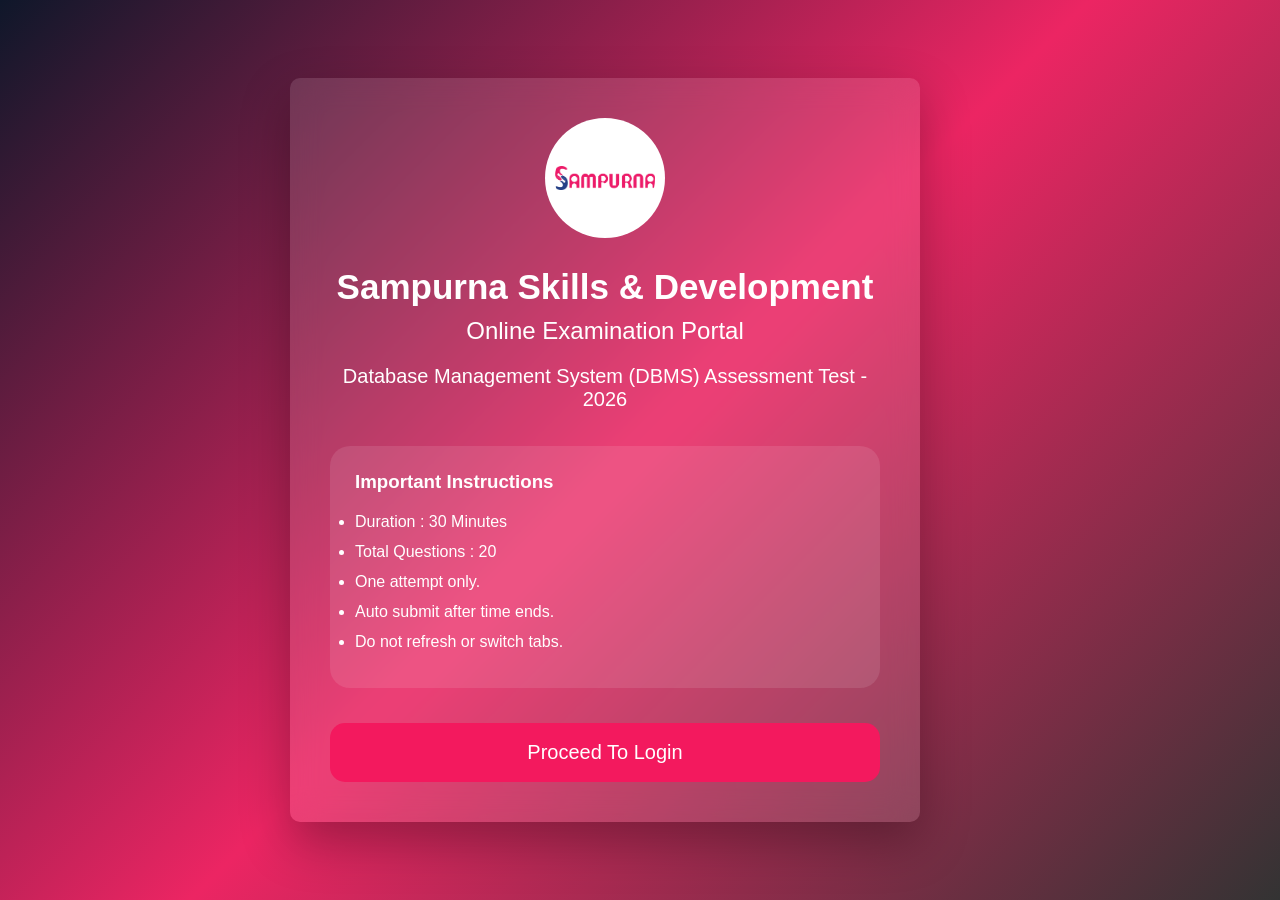
==== index.html @ eda4d805 "Initial commit - Online Examination Portal" ====
<!DOCTYPE html>
<html lang="en">

<head>
   <meta charset="UTF-8">
   <meta name="viewport" content="width=device-width,initial-scale=1.0">

   <title>
      Online Examination Portal
   </title>

   <link rel="stylesheet" href="css/index.css">
</head>

<body>

   <div class="bg-animation">

      <div class="card">

         <img src="assets/logo.png" class="logo" alt="Institute Logo">

         <h1>
            Sampurna Skills & Development
         </h1>

         <h2>
            Online Examination Portal
         </h2>

         <p class="exam-name">
            Database Management System (DBMS)
            Assessment Test - 2026
         </p>

         <div class="notice">

            <h3>
               Important Instructions
            </h3>

            <ul>

               <li>
                  Duration : 30 Minutes
               </li>

               <li>
                  Total Questions : 20
               </li>

               <li>
                  One attempt only.
               </li>

               <li>
                  Auto submit after time ends.
               </li>

               <li>
                  Do not refresh or switch tabs.
               </li>

            </ul>

         </div>

         <button id="startBtn">

            Proceed To Login

         </button>

      </div>

   </div>

   <script src="js/index.js"></script>

</body>

</html>
---- css/index.css ----
*{
  margin:0;
  padding:0;
  box-sizing:border-box;
}

body{

  font-family:Arial;
  min-height:100vh;

  display:flex;
  justify-content:center;
  align-items:center;

  background:
  linear-gradient(
    135deg,
    #0f172a,
    #EC2563,
    #333333
  );

  overflow:hidden;
}

.card{

  width:700px;
  max-width:90%;

  background:
  rgba(255,255,255,.12);

  backdrop-filter:blur(15px);

  padding:40px;

  border-radius:10px;

  text-align:center;

  color:white;

  box-shadow:
  0 20px 50px
  rgba(0,0,0,.3);

  animation:
  fadeIn
  1s ease;
}

.logo{

  width:120px;
  height:120px;

  object-fit:contain;

  border-radius:50%;

  background:white;

  padding:10px;

  margin-bottom:25px;
}

h1{
  font-size:35px;
  margin-bottom:10px;
}

h2{
  margin-bottom:20px;
  font-weight:400;
}

.exam-name{

  font-size:20px;
  margin-bottom:35px;
}

.notice{

  text-align:left;

  background:
  rgba(255,255,255,.1);

  padding:25px;

  border-radius:20px;

  margin-bottom:35px;
}

.notice h3{
  margin-bottom:20px;
}

.notice li{
  margin:12px 0;
}

button{

  width:100%;
  padding:18px;

  border:none;

  border-radius:15px;

  background:#f3195e;

  color:white;

  font-size:20px;

  cursor:pointer;

  transition:.3s;
}

button:hover{

  transform:
  translateY(-3px);

  background:#f0447b;
}

@keyframes fadeIn{

  from{
    opacity:0;
    transform:translateY(40px);
  }

  to{
    opacity:1;
    transform:translateY(0);
  }

}

/* Mobile Responsive */
@media (max-width: 768px) {
   .bg-animation{
      display:flex;
      justify-content: center;
   }
  body{
    padding:20px;
    overflow-y:auto;
  }

  .card{
    width:100%;
    padding:25px 20px;
    border-radius:15px;
  }

  .logo{
    width:90px;
    height:90px;
    margin-bottom:20px;
  }

  h1{
    font-size:26px;
    line-height:1.3;
  }

  h2{
    font-size:18px;
    margin-bottom:15px;
  }

  .exam-name{
    font-size:16px;
    margin-bottom:25px;
  }

  .notice{
    padding:18px;
    border-radius:15px;
    margin-bottom:25px;
  }

  .notice h3{
    font-size:18px;
    margin-bottom:15px;
  }

  .notice li{
    font-size:14px;
    margin:10px 0;
    line-height:1.5;
  }

  button{
    padding:15px;
    font-size:17px;
    border-radius:12px;
  }

}

@media (max-width: 480px) {

  .card{
    padding:20px 15px;
  }

  .logo{
    width:80px;
    height:80px;
  }

  h1{
    font-size:22px;
  }

  h2{
    font-size:16px;
  }

  .exam-name{
    font-size:15px;
  }

  .notice li{
    font-size:13px;
  }

  button{
    font-size:16px;
    padding:14px;
  }

}
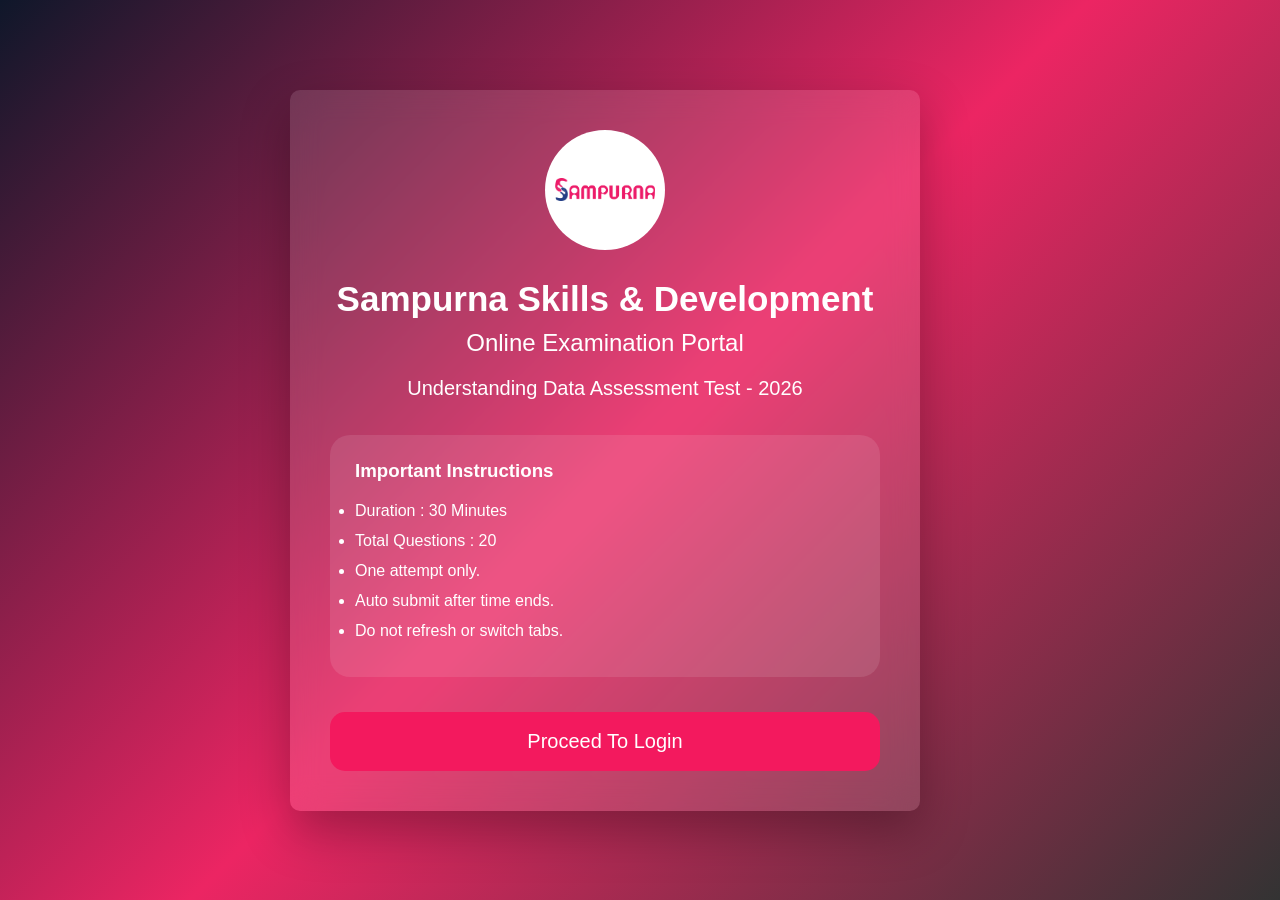
==== commit 67a8ee26: "Change exam name in index.html Updated exam name from 'Database Management System (DBMS)' to 'Unders" ====
--- a/index.html
+++ b/index.html
@@ -1,82 +1,82 @@
-<!DOCTYPE html>
-<html lang="en">
-
-<head>
-   <meta charset="UTF-8">
-   <meta name="viewport" content="width=device-width,initial-scale=1.0">
-
-   <title>
-      Online Examination Portal
-   </title>
-
-   <link rel="stylesheet" href="css/index.css">
-</head>
-
-<body>
-
-   <div class="bg-animation">
-
-      <div class="card">
-
-         <img src="assets/logo.png" class="logo" alt="Institute Logo">
-
-         <h1>
-            Sampurna Skills & Development
-         </h1>
-
-         <h2>
-            Online Examination Portal
-         </h2>
-
-         <p class="exam-name">
-            Database Management System (DBMS)
-            Assessment Test - 2026
-         </p>
-
-         <div class="notice">
-
-            <h3>
-               Important Instructions
-            </h3>
-
-            <ul>
-
-               <li>
-                  Duration : 30 Minutes
-               </li>
-
-               <li>
-                  Total Questions : 20
-               </li>
-
-               <li>
-                  One attempt only.
-               </li>
-
-               <li>
-                  Auto submit after time ends.
-               </li>
-
-               <li>
-                  Do not refresh or switch tabs.
-               </li>
-
-            </ul>
-
-         </div>
-
-         <button id="startBtn">
-
-            Proceed To Login
-
-         </button>
-
-      </div>
-
-   </div>
-
-   <script src="js/index.js"></script>
-
-</body>
-
-</html>+<!DOCTYPE html>
+<html lang="en">
+
+<head>
+   <meta charset="UTF-8">
+   <meta name="viewport" content="width=device-width,initial-scale=1.0">
+
+   <title>
+      Online Examination Portal
+   </title>
+
+   <link rel="stylesheet" href="css/index.css">
+</head>
+
+<body>
+
+   <div class="bg-animation">
+
+      <div class="card">
+
+         <img src="assets/logo.png" class="logo" alt="Institute Logo">
+
+         <h1>
+            Sampurna Skills & Development
+         </h1>
+
+         <h2>
+            Online Examination Portal
+         </h2>
+
+         <p class="exam-name">
+           Understanding Data
+            Assessment Test - 2026
+         </p>
+
+         <div class="notice">
+
+            <h3>
+               Important Instructions
+            </h3>
+
+            <ul>
+
+               <li>
+                  Duration : 30 Minutes
+               </li>
+
+               <li>
+                  Total Questions : 20
+               </li>
+
+               <li>
+                  One attempt only.
+               </li>
+
+               <li>
+                  Auto submit after time ends.
+               </li>
+
+               <li>
+                  Do not refresh or switch tabs.
+               </li>
+
+            </ul>
+
+         </div>
+
+         <button id="startBtn">
+
+            Proceed To Login
+
+         </button>
+
+      </div>
+
+   </div>
+
+   <script src="js/index.js"></script>
+
+</body>
+
+</html>
--- a/css/index.css
+++ b/css/index.css
@@ -1,245 +1,245 @@
-*{
-  margin:0;
-  padding:0;
-  box-sizing:border-box;
-}
-
-body{
-
-  font-family:Arial;
-  min-height:100vh;
-
-  display:flex;
-  justify-content:center;
-  align-items:center;
-
-  background:
-  linear-gradient(
-    135deg,
-    #0f172a,
-    #EC2563,
-    #333333
-  );
-
-  overflow:hidden;
-}
-
-.card{
-
-  width:700px;
-  max-width:90%;
-
-  background:
-  rgba(255,255,255,.12);
-
-  backdrop-filter:blur(15px);
-
-  padding:40px;
-
-  border-radius:10px;
-
-  text-align:center;
-
-  color:white;
-
-  box-shadow:
-  0 20px 50px
-  rgba(0,0,0,.3);
-
-  animation:
-  fadeIn
-  1s ease;
-}
-
-.logo{
-
-  width:120px;
-  height:120px;
-
-  object-fit:contain;
-
-  border-radius:50%;
-
-  background:white;
-
-  padding:10px;
-
-  margin-bottom:25px;
-}
-
-h1{
-  font-size:35px;
-  margin-bottom:10px;
-}
-
-h2{
-  margin-bottom:20px;
-  font-weight:400;
-}
-
-.exam-name{
-
-  font-size:20px;
-  margin-bottom:35px;
-}
-
-.notice{
-
-  text-align:left;
-
-  background:
-  rgba(255,255,255,.1);
-
-  padding:25px;
-
-  border-radius:20px;
-
-  margin-bottom:35px;
-}
-
-.notice h3{
-  margin-bottom:20px;
-}
-
-.notice li{
-  margin:12px 0;
-}
-
-button{
-
-  width:100%;
-  padding:18px;
-
-  border:none;
-
-  border-radius:15px;
-
-  background:#f3195e;
-
-  color:white;
-
-  font-size:20px;
-
-  cursor:pointer;
-
-  transition:.3s;
-}
-
-button:hover{
-
-  transform:
-  translateY(-3px);
-
-  background:#f0447b;
-}
-
-@keyframes fadeIn{
-
-  from{
-    opacity:0;
-    transform:translateY(40px);
-  }
-
-  to{
-    opacity:1;
-    transform:translateY(0);
-  }
-
-}
-
-/* Mobile Responsive */
-@media (max-width: 768px) {
-   .bg-animation{
-      display:flex;
-      justify-content: center;
-   }
-  body{
-    padding:20px;
-    overflow-y:auto;
-  }
-
-  .card{
-    width:100%;
-    padding:25px 20px;
-    border-radius:15px;
-  }
-
-  .logo{
-    width:90px;
-    height:90px;
-    margin-bottom:20px;
-  }
-
-  h1{
-    font-size:26px;
-    line-height:1.3;
-  }
-
-  h2{
-    font-size:18px;
-    margin-bottom:15px;
-  }
-
-  .exam-name{
-    font-size:16px;
-    margin-bottom:25px;
-  }
-
-  .notice{
-    padding:18px;
-    border-radius:15px;
-    margin-bottom:25px;
-  }
-
-  .notice h3{
-    font-size:18px;
-    margin-bottom:15px;
-  }
-
-  .notice li{
-    font-size:14px;
-    margin:10px 0;
-    line-height:1.5;
-  }
-
-  button{
-    padding:15px;
-    font-size:17px;
-    border-radius:12px;
-  }
-
-}
-
-@media (max-width: 480px) {
-
-  .card{
-    padding:20px 15px;
-  }
-
-  .logo{
-    width:80px;
-    height:80px;
-  }
-
-  h1{
-    font-size:22px;
-  }
-
-  h2{
-    font-size:16px;
-  }
-
-  .exam-name{
-    font-size:15px;
-  }
-
-  .notice li{
-    font-size:13px;
-  }
-
-  button{
-    font-size:16px;
-    padding:14px;
-  }
-
+*{
+  margin:0;
+  padding:0;
+  box-sizing:border-box;
+}
+
+body{
+
+  font-family:Arial;
+  min-height:100vh;
+
+  display:flex;
+  justify-content:center;
+  align-items:center;
+
+  background:
+  linear-gradient(
+    135deg,
+    #0f172a,
+    #EC2563,
+    #333333
+  );
+
+  overflow:hidden;
+}
+
+.card{
+
+  width:700px;
+  max-width:90%;
+
+  background:
+  rgba(255,255,255,.12);
+
+  backdrop-filter:blur(15px);
+
+  padding:40px;
+
+  border-radius:10px;
+
+  text-align:center;
+
+  color:white;
+
+  box-shadow:
+  0 20px 50px
+  rgba(0,0,0,.3);
+
+  animation:
+  fadeIn
+  1s ease;
+}
+
+.logo{
+
+  width:120px;
+  height:120px;
+
+  object-fit:contain;
+
+  border-radius:50%;
+
+  background:white;
+
+  padding:10px;
+
+  margin-bottom:25px;
+}
+
+h1{
+  font-size:35px;
+  margin-bottom:10px;
+}
+
+h2{
+  margin-bottom:20px;
+  font-weight:400;
+}
+
+.exam-name{
+
+  font-size:20px;
+  margin-bottom:35px;
+}
+
+.notice{
+
+  text-align:left;
+
+  background:
+  rgba(255,255,255,.1);
+
+  padding:25px;
+
+  border-radius:20px;
+
+  margin-bottom:35px;
+}
+
+.notice h3{
+  margin-bottom:20px;
+}
+
+.notice li{
+  margin:12px 0;
+}
+
+button{
+
+  width:100%;
+  padding:18px;
+
+  border:none;
+
+  border-radius:15px;
+
+  background:#f3195e;
+
+  color:white;
+
+  font-size:20px;
+
+  cursor:pointer;
+
+  transition:.3s;
+}
+
+button:hover{
+
+  transform:
+  translateY(-3px);
+
+  background:#f0447b;
+}
+
+@keyframes fadeIn{
+
+  from{
+    opacity:0;
+    transform:translateY(40px);
+  }
+
+  to{
+    opacity:1;
+    transform:translateY(0);
+  }
+
+}
+
+/* Mobile Responsive */
+@media (max-width: 768px) {
+   .bg-animation{
+      display:flex;
+      justify-content: center;
+   }
+  body{
+    padding:20px;
+    overflow-y:auto;
+  }
+
+  .card{
+    width:100%;
+    padding:25px 20px;
+    border-radius:15px;
+  }
+
+  .logo{
+    width:90px;
+    height:90px;
+    margin-bottom:20px;
+  }
+
+  h1{
+    font-size:26px;
+    line-height:1.3;
+  }
+
+  h2{
+    font-size:18px;
+    margin-bottom:15px;
+  }
+
+  .exam-name{
+    font-size:16px;
+    margin-bottom:25px;
+  }
+
+  .notice{
+    padding:18px;
+    border-radius:15px;
+    margin-bottom:25px;
+  }
+
+  .notice h3{
+    font-size:18px;
+    margin-bottom:15px;
+  }
+
+  .notice li{
+    font-size:14px;
+    margin:10px 0;
+    line-height:1.5;
+  }
+
+  button{
+    padding:15px;
+    font-size:17px;
+    border-radius:12px;
+  }
+
+}
+
+@media (max-width: 480px) {
+
+  .card{
+    padding:20px 15px;
+  }
+
+  .logo{
+    width:80px;
+    height:80px;
+  }
+
+  h1{
+    font-size:22px;
+  }
+
+  h2{
+    font-size:16px;
+  }
+
+  .exam-name{
+    font-size:15px;
+  }
+
+  .notice li{
+    font-size:13px;
+  }
+
+  button{
+    font-size:16px;
+    padding:14px;
+  }
+
 }
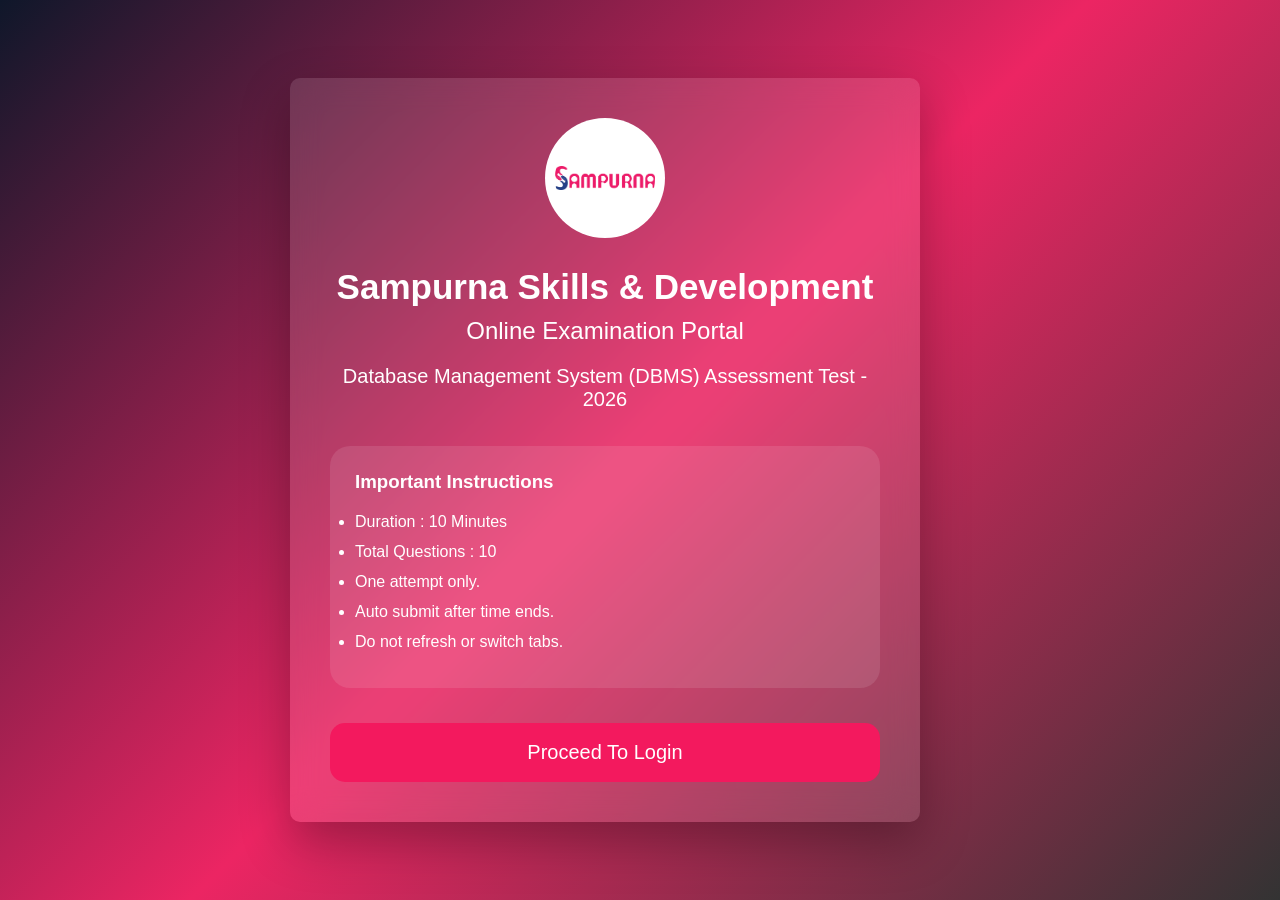
==== commit 6ce1bc35: "Change time and qustions" ====
--- a/index.html
+++ b/index.html
@@ -1,82 +1,82 @@
-<!DOCTYPE html>
-<html lang="en">
-
-<head>
-   <meta charset="UTF-8">
-   <meta name="viewport" content="width=device-width,initial-scale=1.0">
-
-   <title>
-      Online Examination Portal
-   </title>
-
-   <link rel="stylesheet" href="css/index.css">
-</head>
-
-<body>
-
-   <div class="bg-animation">
-
-      <div class="card">
-
-         <img src="assets/logo.png" class="logo" alt="Institute Logo">
-
-         <h1>
-            Sampurna Skills & Development
-         </h1>
-
-         <h2>
-            Online Examination Portal
-         </h2>
-
-         <p class="exam-name">
-           Understanding Data
-            Assessment Test - 2026
-         </p>
-
-         <div class="notice">
-
-            <h3>
-               Important Instructions
-            </h3>
-
-            <ul>
-
-               <li>
-                  Duration : 30 Minutes
-               </li>
-
-               <li>
-                  Total Questions : 20
-               </li>
-
-               <li>
-                  One attempt only.
-               </li>
-
-               <li>
-                  Auto submit after time ends.
-               </li>
-
-               <li>
-                  Do not refresh or switch tabs.
-               </li>
-
-            </ul>
-
-         </div>
-
-         <button id="startBtn">
-
-            Proceed To Login
-
-         </button>
-
-      </div>
-
-   </div>
-
-   <script src="js/index.js"></script>
-
-</body>
-
-</html>
+<!DOCTYPE html>
+<html lang="en">
+
+<head>
+   <meta charset="UTF-8">
+   <meta name="viewport" content="width=device-width,initial-scale=1.0">
+
+   <title>
+      Online Examination Portal
+   </title>
+
+   <link rel="stylesheet" href="css/index.css">
+</head>
+
+<body>
+
+   <div class="bg-animation">
+
+      <div class="card">
+
+         <img src="assets/logo.png" class="logo" alt="Institute Logo">
+
+         <h1>
+            Sampurna Skills & Development
+         </h1>
+
+         <h2>
+            Online Examination Portal
+         </h2>
+
+         <p class="exam-name">
+            Database Management System (DBMS)
+            Assessment Test - 2026
+         </p>
+
+         <div class="notice">
+
+            <h3>
+               Important Instructions
+            </h3>
+
+            <ul>
+
+               <li>
+                  Duration : 10 Minutes
+               </li>
+
+               <li>
+                  Total Questions : 10
+               </li>
+
+               <li>
+                  One attempt only.
+               </li>
+
+               <li>
+                  Auto submit after time ends.
+               </li>
+
+               <li>
+                  Do not refresh or switch tabs.
+               </li>
+
+            </ul>
+
+         </div>
+
+         <button id="startBtn">
+
+            Proceed To Login
+
+         </button>
+
+      </div>
+
+   </div>
+
+   <script src="js/index.js"></script>
+
+</body>
+
+</html>
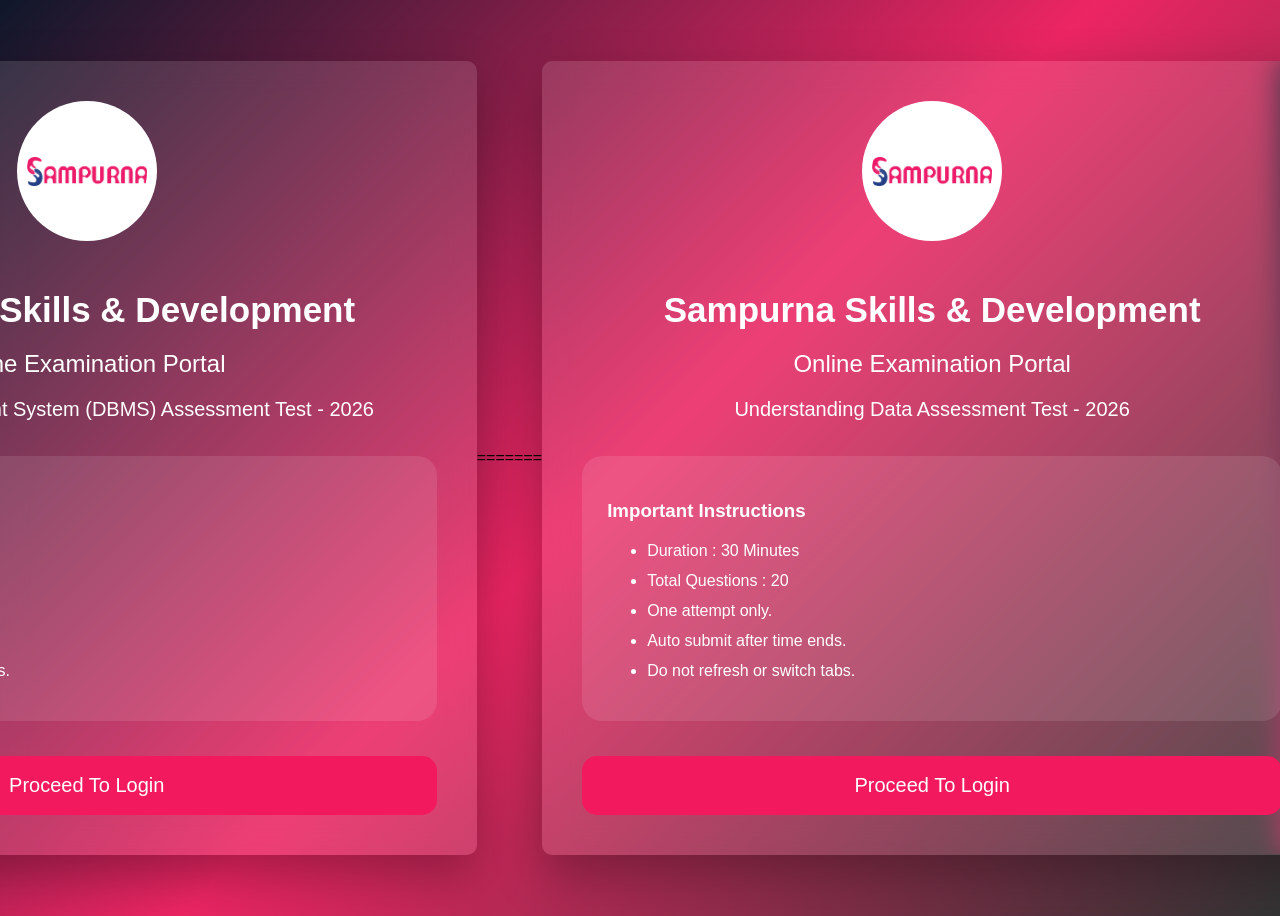
==== commit dc4e0f77: "Connecting local project to repository" ====
--- a/index.html
+++ b/index.html
@@ -1,3 +1,4 @@
+<<<<<<< HEAD
 <!DOCTYPE html>
 <html lang="en">
 
@@ -79,4 +80,88 @@
 
 </body>
 
-</html>+</html>
+=======
+<!DOCTYPE html>
+<html lang="en">
+
+<head>
+   <meta charset="UTF-8">
+   <meta name="viewport" content="width=device-width,initial-scale=1.0">
+
+   <title>
+      Online Examination Portal
+   </title>
+
+   <link rel="stylesheet" href="css/index.css">
+</head>
+
+<body>
+
+   <div class="bg-animation">
+
+      <div class="card">
+
+         <img src="assets/logo.png" class="logo" alt="Institute Logo">
+
+         <h1>
+            Sampurna Skills & Development
+         </h1>
+
+         <h2>
+            Online Examination Portal
+         </h2>
+
+         <p class="exam-name">
+           Understanding Data
+            Assessment Test - 2026
+         </p>
+
+         <div class="notice">
+
+            <h3>
+               Important Instructions
+            </h3>
+
+            <ul>
+
+               <li>
+                  Duration : 30 Minutes
+               </li>
+
+               <li>
+                  Total Questions : 20
+               </li>
+
+               <li>
+                  One attempt only.
+               </li>
+
+               <li>
+                  Auto submit after time ends.
+               </li>
+
+               <li>
+                  Do not refresh or switch tabs.
+               </li>
+
+            </ul>
+
+         </div>
+
+         <button id="startBtn">
+
+            Proceed To Login
+
+         </button>
+
+      </div>
+
+   </div>
+
+   <script src="js/index.js"></script>
+
+</body>
+
+</html>
+>>>>>>> ab7ecf0c5f5f48419b5469d4f7a220f7c394d8fa
--- a/css/index.css
+++ b/css/index.css
@@ -1,245 +1,492 @@
-*{
-  margin:0;
-  padding:0;
-  box-sizing:border-box;
-}
-
-body{
-
-  font-family:Arial;
-  min-height:100vh;
-
-  display:flex;
-  justify-content:center;
-  align-items:center;
-
-  background:
-  linear-gradient(
-    135deg,
-    #0f172a,
-    #EC2563,
-    #333333
-  );
-
-  overflow:hidden;
-}
-
-.card{
-
-  width:700px;
-  max-width:90%;
-
-  background:
-  rgba(255,255,255,.12);
-
-  backdrop-filter:blur(15px);
-
-  padding:40px;
-
-  border-radius:10px;
-
-  text-align:center;
-
-  color:white;
-
-  box-shadow:
-  0 20px 50px
-  rgba(0,0,0,.3);
-
-  animation:
-  fadeIn
-  1s ease;
-}
-
-.logo{
-
-  width:120px;
-  height:120px;
-
-  object-fit:contain;
-
-  border-radius:50%;
-
-  background:white;
-
-  padding:10px;
-
-  margin-bottom:25px;
-}
-
-h1{
-  font-size:35px;
-  margin-bottom:10px;
-}
-
-h2{
-  margin-bottom:20px;
-  font-weight:400;
-}
-
-.exam-name{
-
-  font-size:20px;
-  margin-bottom:35px;
-}
-
-.notice{
-
-  text-align:left;
-
-  background:
-  rgba(255,255,255,.1);
-
-  padding:25px;
-
-  border-radius:20px;
-
-  margin-bottom:35px;
-}
-
-.notice h3{
-  margin-bottom:20px;
-}
-
-.notice li{
-  margin:12px 0;
-}
-
-button{
-
-  width:100%;
-  padding:18px;
-
-  border:none;
-
-  border-radius:15px;
-
-  background:#f3195e;
-
-  color:white;
-
-  font-size:20px;
-
-  cursor:pointer;
-
-  transition:.3s;
-}
-
-button:hover{
-
-  transform:
-  translateY(-3px);
-
-  background:#f0447b;
-}
-
-@keyframes fadeIn{
-
-  from{
-    opacity:0;
-    transform:translateY(40px);
-  }
-
-  to{
-    opacity:1;
-    transform:translateY(0);
-  }
-
-}
-
-/* Mobile Responsive */
-@media (max-width: 768px) {
-   .bg-animation{
-      display:flex;
-      justify-content: center;
-   }
-  body{
-    padding:20px;
-    overflow-y:auto;
-  }
-
-  .card{
-    width:100%;
-    padding:25px 20px;
-    border-radius:15px;
-  }
-
-  .logo{
-    width:90px;
-    height:90px;
-    margin-bottom:20px;
-  }
-
-  h1{
-    font-size:26px;
-    line-height:1.3;
-  }
-
-  h2{
-    font-size:18px;
-    margin-bottom:15px;
-  }
-
-  .exam-name{
-    font-size:16px;
-    margin-bottom:25px;
-  }
-
-  .notice{
-    padding:18px;
-    border-radius:15px;
-    margin-bottom:25px;
-  }
-
-  .notice h3{
-    font-size:18px;
-    margin-bottom:15px;
-  }
-
-  .notice li{
-    font-size:14px;
-    margin:10px 0;
-    line-height:1.5;
-  }
-
-  button{
-    padding:15px;
-    font-size:17px;
-    border-radius:12px;
-  }
-
-}
-
-@media (max-width: 480px) {
-
-  .card{
-    padding:20px 15px;
-  }
-
-  .logo{
-    width:80px;
-    height:80px;
-  }
-
-  h1{
-    font-size:22px;
-  }
-
-  h2{
-    font-size:16px;
-  }
-
-  .exam-name{
-    font-size:15px;
-  }
-
-  .notice li{
-    font-size:13px;
-  }
-
-  button{
-    font-size:16px;
-    padding:14px;
-  }
-
+<<<<<<< HEAD
+*{
+  margin:0;
+  padding:0;
+  box-sizing:border-box;
+}
+
+body{
+
+  font-family:Arial;
+  min-height:100vh;
+
+  display:flex;
+  justify-content:center;
+  align-items:center;
+
+  background:
+  linear-gradient(
+    135deg,
+    #0f172a,
+    #EC2563,
+    #333333
+  );
+
+  overflow:hidden;
+}
+
+.card{
+
+  width:700px;
+  max-width:90%;
+
+  background:
+  rgba(255,255,255,.12);
+
+  backdrop-filter:blur(15px);
+
+  padding:40px;
+
+  border-radius:10px;
+
+  text-align:center;
+
+  color:white;
+
+  box-shadow:
+  0 20px 50px
+  rgba(0,0,0,.3);
+
+  animation:
+  fadeIn
+  1s ease;
+}
+
+.logo{
+
+  width:120px;
+  height:120px;
+
+  object-fit:contain;
+
+  border-radius:50%;
+
+  background:white;
+
+  padding:10px;
+
+  margin-bottom:25px;
+}
+
+h1{
+  font-size:35px;
+  margin-bottom:10px;
+}
+
+h2{
+  margin-bottom:20px;
+  font-weight:400;
+}
+
+.exam-name{
+
+  font-size:20px;
+  margin-bottom:35px;
+}
+
+.notice{
+
+  text-align:left;
+
+  background:
+  rgba(255,255,255,.1);
+
+  padding:25px;
+
+  border-radius:20px;
+
+  margin-bottom:35px;
+}
+
+.notice h3{
+  margin-bottom:20px;
+}
+
+.notice li{
+  margin:12px 0;
+}
+
+button{
+
+  width:100%;
+  padding:18px;
+
+  border:none;
+
+  border-radius:15px;
+
+  background:#f3195e;
+
+  color:white;
+
+  font-size:20px;
+
+  cursor:pointer;
+
+  transition:.3s;
+}
+
+button:hover{
+
+  transform:
+  translateY(-3px);
+
+  background:#f0447b;
+}
+
+@keyframes fadeIn{
+
+  from{
+    opacity:0;
+    transform:translateY(40px);
+  }
+
+  to{
+    opacity:1;
+    transform:translateY(0);
+  }
+
+}
+
+/* Mobile Responsive */
+@media (max-width: 768px) {
+   .bg-animation{
+      display:flex;
+      justify-content: center;
+   }
+  body{
+    padding:20px;
+    overflow-y:auto;
+  }
+
+  .card{
+    width:100%;
+    padding:25px 20px;
+    border-radius:15px;
+  }
+
+  .logo{
+    width:90px;
+    height:90px;
+    margin-bottom:20px;
+  }
+
+  h1{
+    font-size:26px;
+    line-height:1.3;
+  }
+
+  h2{
+    font-size:18px;
+    margin-bottom:15px;
+  }
+
+  .exam-name{
+    font-size:16px;
+    margin-bottom:25px;
+  }
+
+  .notice{
+    padding:18px;
+    border-radius:15px;
+    margin-bottom:25px;
+  }
+
+  .notice h3{
+    font-size:18px;
+    margin-bottom:15px;
+  }
+
+  .notice li{
+    font-size:14px;
+    margin:10px 0;
+    line-height:1.5;
+  }
+
+  button{
+    padding:15px;
+    font-size:17px;
+    border-radius:12px;
+  }
+
+}
+
+@media (max-width: 480px) {
+
+  .card{
+    padding:20px 15px;
+  }
+
+  .logo{
+    width:80px;
+    height:80px;
+  }
+
+  h1{
+    font-size:22px;
+  }
+
+  h2{
+    font-size:16px;
+  }
+
+  .exam-name{
+    font-size:15px;
+  }
+
+  .notice li{
+    font-size:13px;
+  }
+
+  button{
+    font-size:16px;
+    padding:14px;
+  }
+
+=======
+*{
+  margin:0;
+  padding:0;
+  box-sizing:border-box;
+}
+
+body{
+
+  font-family:Arial;
+  min-height:100vh;
+
+  display:flex;
+  justify-content:center;
+  align-items:center;
+
+  background:
+  linear-gradient(
+    135deg,
+    #0f172a,
+    #EC2563,
+    #333333
+  );
+
+  overflow:hidden;
+}
+
+.card{
+
+  width:700px;
+  max-width:90%;
+
+  background:
+  rgba(255,255,255,.12);
+
+  backdrop-filter:blur(15px);
+
+  padding:40px;
+
+  border-radius:10px;
+
+  text-align:center;
+
+  color:white;
+
+  box-shadow:
+  0 20px 50px
+  rgba(0,0,0,.3);
+
+  animation:
+  fadeIn
+  1s ease;
+}
+
+.logo{
+
+  width:120px;
+  height:120px;
+
+  object-fit:contain;
+
+  border-radius:50%;
+
+  background:white;
+
+  padding:10px;
+
+  margin-bottom:25px;
+}
+
+h1{
+  font-size:35px;
+  margin-bottom:10px;
+}
+
+h2{
+  margin-bottom:20px;
+  font-weight:400;
+}
+
+.exam-name{
+
+  font-size:20px;
+  margin-bottom:35px;
+}
+
+.notice{
+
+  text-align:left;
+
+  background:
+  rgba(255,255,255,.1);
+
+  padding:25px;
+
+  border-radius:20px;
+
+  margin-bottom:35px;
+}
+
+.notice h3{
+  margin-bottom:20px;
+}
+
+.notice li{
+  margin:12px 0;
+}
+
+button{
+
+  width:100%;
+  padding:18px;
+
+  border:none;
+
+  border-radius:15px;
+
+  background:#f3195e;
+
+  color:white;
+
+  font-size:20px;
+
+  cursor:pointer;
+
+  transition:.3s;
+}
+
+button:hover{
+
+  transform:
+  translateY(-3px);
+
+  background:#f0447b;
+}
+
+@keyframes fadeIn{
+
+  from{
+    opacity:0;
+    transform:translateY(40px);
+  }
+
+  to{
+    opacity:1;
+    transform:translateY(0);
+  }
+
+}
+
+/* Mobile Responsive */
+@media (max-width: 768px) {
+   .bg-animation{
+      display:flex;
+      justify-content: center;
+   }
+  body{
+    padding:20px;
+    overflow-y:auto;
+  }
+
+  .card{
+    width:100%;
+    padding:25px 20px;
+    border-radius:15px;
+  }
+
+  .logo{
+    width:90px;
+    height:90px;
+    margin-bottom:20px;
+  }
+
+  h1{
+    font-size:26px;
+    line-height:1.3;
+  }
+
+  h2{
+    font-size:18px;
+    margin-bottom:15px;
+  }
+
+  .exam-name{
+    font-size:16px;
+    margin-bottom:25px;
+  }
+
+  .notice{
+    padding:18px;
+    border-radius:15px;
+    margin-bottom:25px;
+  }
+
+  .notice h3{
+    font-size:18px;
+    margin-bottom:15px;
+  }
+
+  .notice li{
+    font-size:14px;
+    margin:10px 0;
+    line-height:1.5;
+  }
+
+  button{
+    padding:15px;
+    font-size:17px;
+    border-radius:12px;
+  }
+
+}
+
+@media (max-width: 480px) {
+
+  .card{
+    padding:20px 15px;
+  }
+
+  .logo{
+    width:80px;
+    height:80px;
+  }
+
+  h1{
+    font-size:22px;
+  }
+
+  h2{
+    font-size:16px;
+  }
+
+  .exam-name{
+    font-size:15px;
+  }
+
+  .notice li{
+    font-size:13px;
+  }
+
+  button{
+    font-size:16px;
+    padding:14px;
+  }
+
+>>>>>>> ab7ecf0c5f5f48419b5469d4f7a220f7c394d8fa
 }
--- a/css/index.css
+++ b/css/index.css
@@ -1,245 +1,492 @@
-*{
-  margin:0;
-  padding:0;
-  box-sizing:border-box;
-}
-
-body{
-
-  font-family:Arial;
-  min-height:100vh;
-
-  display:flex;
-  justify-content:center;
-  align-items:center;
-
-  background:
-  linear-gradient(
-    135deg,
-    #0f172a,
-    #EC2563,
-    #333333
-  );
-
-  overflow:hidden;
-}
-
-.card{
-
-  width:700px;
-  max-width:90%;
-
-  background:
-  rgba(255,255,255,.12);
-
-  backdrop-filter:blur(15px);
-
-  padding:40px;
-
-  border-radius:10px;
-
-  text-align:center;
-
-  color:white;
-
-  box-shadow:
-  0 20px 50px
-  rgba(0,0,0,.3);
-
-  animation:
-  fadeIn
-  1s ease;
-}
-
-.logo{
-
-  width:120px;
-  height:120px;
-
-  object-fit:contain;
-
-  border-radius:50%;
-
-  background:white;
-
-  padding:10px;
-
-  margin-bottom:25px;
-}
-
-h1{
-  font-size:35px;
-  margin-bottom:10px;
-}
-
-h2{
-  margin-bottom:20px;
-  font-weight:400;
-}
-
-.exam-name{
-
-  font-size:20px;
-  margin-bottom:35px;
-}
-
-.notice{
-
-  text-align:left;
-
-  background:
-  rgba(255,255,255,.1);
-
-  padding:25px;
-
-  border-radius:20px;
-
-  margin-bottom:35px;
-}
-
-.notice h3{
-  margin-bottom:20px;
-}
-
-.notice li{
-  margin:12px 0;
-}
-
-button{
-
-  width:100%;
-  padding:18px;
-
-  border:none;
-
-  border-radius:15px;
-
-  background:#f3195e;
-
-  color:white;
-
-  font-size:20px;
-
-  cursor:pointer;
-
-  transition:.3s;
-}
-
-button:hover{
-
-  transform:
-  translateY(-3px);
-
-  background:#f0447b;
-}
-
-@keyframes fadeIn{
-
-  from{
-    opacity:0;
-    transform:translateY(40px);
-  }
-
-  to{
-    opacity:1;
-    transform:translateY(0);
-  }
-
-}
-
-/* Mobile Responsive */
-@media (max-width: 768px) {
-   .bg-animation{
-      display:flex;
-      justify-content: center;
-   }
-  body{
-    padding:20px;
-    overflow-y:auto;
-  }
-
-  .card{
-    width:100%;
-    padding:25px 20px;
-    border-radius:15px;
-  }
-
-  .logo{
-    width:90px;
-    height:90px;
-    margin-bottom:20px;
-  }
-
-  h1{
-    font-size:26px;
-    line-height:1.3;
-  }
-
-  h2{
-    font-size:18px;
-    margin-bottom:15px;
-  }
-
-  .exam-name{
-    font-size:16px;
-    margin-bottom:25px;
-  }
-
-  .notice{
-    padding:18px;
-    border-radius:15px;
-    margin-bottom:25px;
-  }
-
-  .notice h3{
-    font-size:18px;
-    margin-bottom:15px;
-  }
-
-  .notice li{
-    font-size:14px;
-    margin:10px 0;
-    line-height:1.5;
-  }
-
-  button{
-    padding:15px;
-    font-size:17px;
-    border-radius:12px;
-  }
-
-}
-
-@media (max-width: 480px) {
-
-  .card{
-    padding:20px 15px;
-  }
-
-  .logo{
-    width:80px;
-    height:80px;
-  }
-
-  h1{
-    font-size:22px;
-  }
-
-  h2{
-    font-size:16px;
-  }
-
-  .exam-name{
-    font-size:15px;
-  }
-
-  .notice li{
-    font-size:13px;
-  }
-
-  button{
-    font-size:16px;
-    padding:14px;
-  }
-
+<<<<<<< HEAD
+*{
+  margin:0;
+  padding:0;
+  box-sizing:border-box;
+}
+
+body{
+
+  font-family:Arial;
+  min-height:100vh;
+
+  display:flex;
+  justify-content:center;
+  align-items:center;
+
+  background:
+  linear-gradient(
+    135deg,
+    #0f172a,
+    #EC2563,
+    #333333
+  );
+
+  overflow:hidden;
+}
+
+.card{
+
+  width:700px;
+  max-width:90%;
+
+  background:
+  rgba(255,255,255,.12);
+
+  backdrop-filter:blur(15px);
+
+  padding:40px;
+
+  border-radius:10px;
+
+  text-align:center;
+
+  color:white;
+
+  box-shadow:
+  0 20px 50px
+  rgba(0,0,0,.3);
+
+  animation:
+  fadeIn
+  1s ease;
+}
+
+.logo{
+
+  width:120px;
+  height:120px;
+
+  object-fit:contain;
+
+  border-radius:50%;
+
+  background:white;
+
+  padding:10px;
+
+  margin-bottom:25px;
+}
+
+h1{
+  font-size:35px;
+  margin-bottom:10px;
+}
+
+h2{
+  margin-bottom:20px;
+  font-weight:400;
+}
+
+.exam-name{
+
+  font-size:20px;
+  margin-bottom:35px;
+}
+
+.notice{
+
+  text-align:left;
+
+  background:
+  rgba(255,255,255,.1);
+
+  padding:25px;
+
+  border-radius:20px;
+
+  margin-bottom:35px;
+}
+
+.notice h3{
+  margin-bottom:20px;
+}
+
+.notice li{
+  margin:12px 0;
+}
+
+button{
+
+  width:100%;
+  padding:18px;
+
+  border:none;
+
+  border-radius:15px;
+
+  background:#f3195e;
+
+  color:white;
+
+  font-size:20px;
+
+  cursor:pointer;
+
+  transition:.3s;
+}
+
+button:hover{
+
+  transform:
+  translateY(-3px);
+
+  background:#f0447b;
+}
+
+@keyframes fadeIn{
+
+  from{
+    opacity:0;
+    transform:translateY(40px);
+  }
+
+  to{
+    opacity:1;
+    transform:translateY(0);
+  }
+
+}
+
+/* Mobile Responsive */
+@media (max-width: 768px) {
+   .bg-animation{
+      display:flex;
+      justify-content: center;
+   }
+  body{
+    padding:20px;
+    overflow-y:auto;
+  }
+
+  .card{
+    width:100%;
+    padding:25px 20px;
+    border-radius:15px;
+  }
+
+  .logo{
+    width:90px;
+    height:90px;
+    margin-bottom:20px;
+  }
+
+  h1{
+    font-size:26px;
+    line-height:1.3;
+  }
+
+  h2{
+    font-size:18px;
+    margin-bottom:15px;
+  }
+
+  .exam-name{
+    font-size:16px;
+    margin-bottom:25px;
+  }
+
+  .notice{
+    padding:18px;
+    border-radius:15px;
+    margin-bottom:25px;
+  }
+
+  .notice h3{
+    font-size:18px;
+    margin-bottom:15px;
+  }
+
+  .notice li{
+    font-size:14px;
+    margin:10px 0;
+    line-height:1.5;
+  }
+
+  button{
+    padding:15px;
+    font-size:17px;
+    border-radius:12px;
+  }
+
+}
+
+@media (max-width: 480px) {
+
+  .card{
+    padding:20px 15px;
+  }
+
+  .logo{
+    width:80px;
+    height:80px;
+  }
+
+  h1{
+    font-size:22px;
+  }
+
+  h2{
+    font-size:16px;
+  }
+
+  .exam-name{
+    font-size:15px;
+  }
+
+  .notice li{
+    font-size:13px;
+  }
+
+  button{
+    font-size:16px;
+    padding:14px;
+  }
+
+=======
+*{
+  margin:0;
+  padding:0;
+  box-sizing:border-box;
+}
+
+body{
+
+  font-family:Arial;
+  min-height:100vh;
+
+  display:flex;
+  justify-content:center;
+  align-items:center;
+
+  background:
+  linear-gradient(
+    135deg,
+    #0f172a,
+    #EC2563,
+    #333333
+  );
+
+  overflow:hidden;
+}
+
+.card{
+
+  width:700px;
+  max-width:90%;
+
+  background:
+  rgba(255,255,255,.12);
+
+  backdrop-filter:blur(15px);
+
+  padding:40px;
+
+  border-radius:10px;
+
+  text-align:center;
+
+  color:white;
+
+  box-shadow:
+  0 20px 50px
+  rgba(0,0,0,.3);
+
+  animation:
+  fadeIn
+  1s ease;
+}
+
+.logo{
+
+  width:120px;
+  height:120px;
+
+  object-fit:contain;
+
+  border-radius:50%;
+
+  background:white;
+
+  padding:10px;
+
+  margin-bottom:25px;
+}
+
+h1{
+  font-size:35px;
+  margin-bottom:10px;
+}
+
+h2{
+  margin-bottom:20px;
+  font-weight:400;
+}
+
+.exam-name{
+
+  font-size:20px;
+  margin-bottom:35px;
+}
+
+.notice{
+
+  text-align:left;
+
+  background:
+  rgba(255,255,255,.1);
+
+  padding:25px;
+
+  border-radius:20px;
+
+  margin-bottom:35px;
+}
+
+.notice h3{
+  margin-bottom:20px;
+}
+
+.notice li{
+  margin:12px 0;
+}
+
+button{
+
+  width:100%;
+  padding:18px;
+
+  border:none;
+
+  border-radius:15px;
+
+  background:#f3195e;
+
+  color:white;
+
+  font-size:20px;
+
+  cursor:pointer;
+
+  transition:.3s;
+}
+
+button:hover{
+
+  transform:
+  translateY(-3px);
+
+  background:#f0447b;
+}
+
+@keyframes fadeIn{
+
+  from{
+    opacity:0;
+    transform:translateY(40px);
+  }
+
+  to{
+    opacity:1;
+    transform:translateY(0);
+  }
+
+}
+
+/* Mobile Responsive */
+@media (max-width: 768px) {
+   .bg-animation{
+      display:flex;
+      justify-content: center;
+   }
+  body{
+    padding:20px;
+    overflow-y:auto;
+  }
+
+  .card{
+    width:100%;
+    padding:25px 20px;
+    border-radius:15px;
+  }
+
+  .logo{
+    width:90px;
+    height:90px;
+    margin-bottom:20px;
+  }
+
+  h1{
+    font-size:26px;
+    line-height:1.3;
+  }
+
+  h2{
+    font-size:18px;
+    margin-bottom:15px;
+  }
+
+  .exam-name{
+    font-size:16px;
+    margin-bottom:25px;
+  }
+
+  .notice{
+    padding:18px;
+    border-radius:15px;
+    margin-bottom:25px;
+  }
+
+  .notice h3{
+    font-size:18px;
+    margin-bottom:15px;
+  }
+
+  .notice li{
+    font-size:14px;
+    margin:10px 0;
+    line-height:1.5;
+  }
+
+  button{
+    padding:15px;
+    font-size:17px;
+    border-radius:12px;
+  }
+
+}
+
+@media (max-width: 480px) {
+
+  .card{
+    padding:20px 15px;
+  }
+
+  .logo{
+    width:80px;
+    height:80px;
+  }
+
+  h1{
+    font-size:22px;
+  }
+
+  h2{
+    font-size:16px;
+  }
+
+  .exam-name{
+    font-size:15px;
+  }
+
+  .notice li{
+    font-size:13px;
+  }
+
+  button{
+    font-size:16px;
+    padding:14px;
+  }
+
+>>>>>>> ab7ecf0c5f5f48419b5469d4f7a220f7c394d8fa
 }
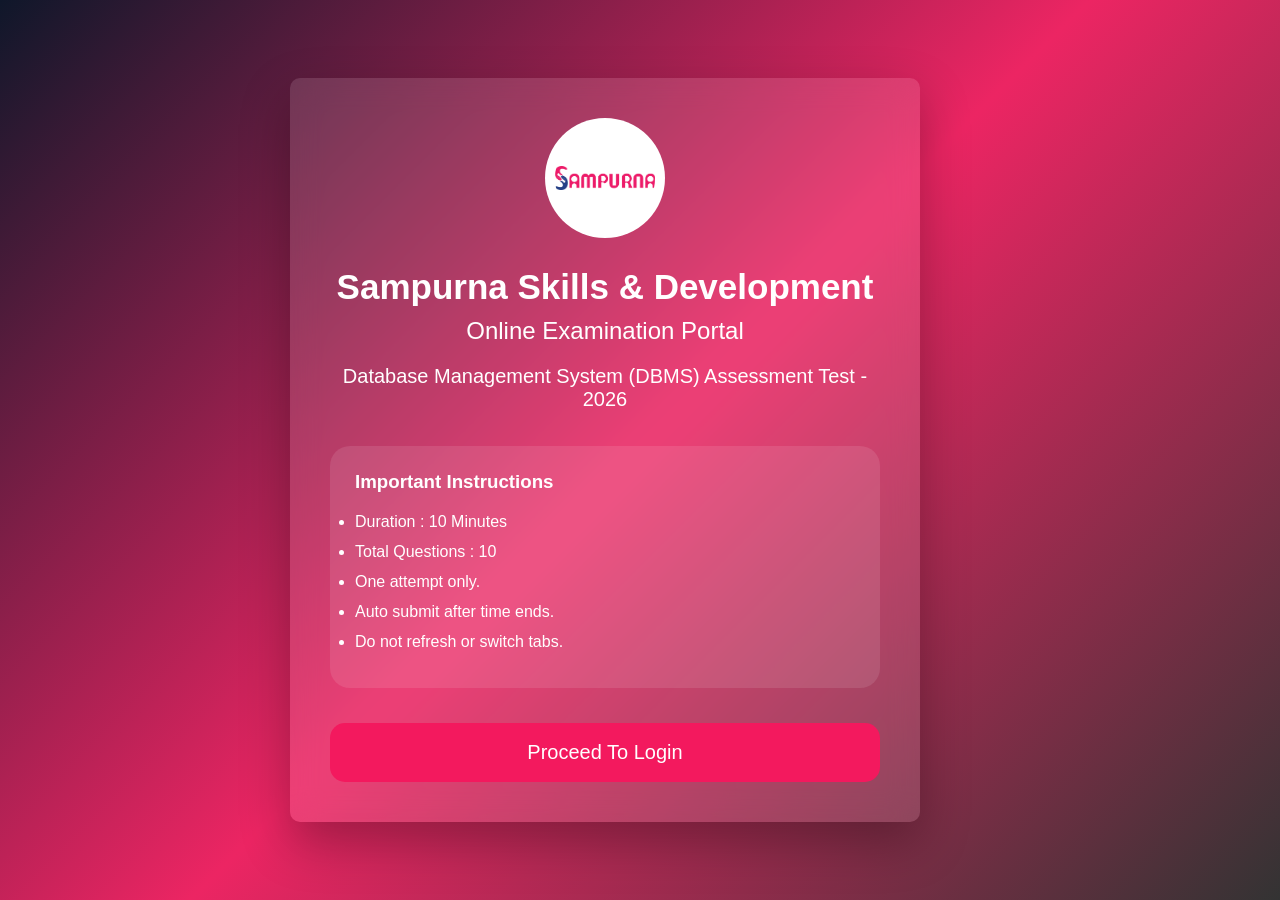
==== commit a7118c82: "Resolve merge conflicts and update exam duration/question count" ====
--- a/index.html
+++ b/index.html
@@ -1,4 +1,3 @@
-<<<<<<< HEAD
 <!DOCTYPE html>
 <html lang="en">
 
@@ -81,87 +80,3 @@
 </body>
 
 </html>
-=======
-<!DOCTYPE html>
-<html lang="en">
-
-<head>
-   <meta charset="UTF-8">
-   <meta name="viewport" content="width=device-width,initial-scale=1.0">
-
-   <title>
-      Online Examination Portal
-   </title>
-
-   <link rel="stylesheet" href="css/index.css">
-</head>
-
-<body>
-
-   <div class="bg-animation">
-
-      <div class="card">
-
-         <img src="assets/logo.png" class="logo" alt="Institute Logo">
-
-         <h1>
-            Sampurna Skills & Development
-         </h1>
-
-         <h2>
-            Online Examination Portal
-         </h2>
-
-         <p class="exam-name">
-           Understanding Data
-            Assessment Test - 2026
-         </p>
-
-         <div class="notice">
-
-            <h3>
-               Important Instructions
-            </h3>
-
-            <ul>
-
-               <li>
-                  Duration : 30 Minutes
-               </li>
-
-               <li>
-                  Total Questions : 20
-               </li>
-
-               <li>
-                  One attempt only.
-               </li>
-
-               <li>
-                  Auto submit after time ends.
-               </li>
-
-               <li>
-                  Do not refresh or switch tabs.
-               </li>
-
-            </ul>
-
-         </div>
-
-         <button id="startBtn">
-
-            Proceed To Login
-
-         </button>
-
-      </div>
-
-   </div>
-
-   <script src="js/index.js"></script>
-
-</body>
-
-</html>
->>>>>>> ab7ecf0c5f5f48419b5469d4f7a220f7c394d8fa
--- a/css/index.css
+++ b/css/index.css
@@ -1,4 +1,3 @@
-<<<<<<< HEAD
 *{
   margin:0;
   padding:0;
@@ -243,250 +242,4 @@
     padding:14px;
   }
 
-=======
-*{
-  margin:0;
-  padding:0;
-  box-sizing:border-box;
-}
-
-body{
-
-  font-family:Arial;
-  min-height:100vh;
-
-  display:flex;
-  justify-content:center;
-  align-items:center;
-
-  background:
-  linear-gradient(
-    135deg,
-    #0f172a,
-    #EC2563,
-    #333333
-  );
-
-  overflow:hidden;
-}
-
-.card{
-
-  width:700px;
-  max-width:90%;
-
-  background:
-  rgba(255,255,255,.12);
-
-  backdrop-filter:blur(15px);
-
-  padding:40px;
-
-  border-radius:10px;
-
-  text-align:center;
-
-  color:white;
-
-  box-shadow:
-  0 20px 50px
-  rgba(0,0,0,.3);
-
-  animation:
-  fadeIn
-  1s ease;
-}
-
-.logo{
-
-  width:120px;
-  height:120px;
-
-  object-fit:contain;
-
-  border-radius:50%;
-
-  background:white;
-
-  padding:10px;
-
-  margin-bottom:25px;
-}
-
-h1{
-  font-size:35px;
-  margin-bottom:10px;
-}
-
-h2{
-  margin-bottom:20px;
-  font-weight:400;
-}
-
-.exam-name{
-
-  font-size:20px;
-  margin-bottom:35px;
-}
-
-.notice{
-
-  text-align:left;
-
-  background:
-  rgba(255,255,255,.1);
-
-  padding:25px;
-
-  border-radius:20px;
-
-  margin-bottom:35px;
-}
-
-.notice h3{
-  margin-bottom:20px;
-}
-
-.notice li{
-  margin:12px 0;
-}
-
-button{
-
-  width:100%;
-  padding:18px;
-
-  border:none;
-
-  border-radius:15px;
-
-  background:#f3195e;
-
-  color:white;
-
-  font-size:20px;
-
-  cursor:pointer;
-
-  transition:.3s;
-}
-
-button:hover{
-
-  transform:
-  translateY(-3px);
-
-  background:#f0447b;
-}
-
-@keyframes fadeIn{
-
-  from{
-    opacity:0;
-    transform:translateY(40px);
-  }
-
-  to{
-    opacity:1;
-    transform:translateY(0);
-  }
-
-}
-
-/* Mobile Responsive */
-@media (max-width: 768px) {
-   .bg-animation{
-      display:flex;
-      justify-content: center;
-   }
-  body{
-    padding:20px;
-    overflow-y:auto;
-  }
-
-  .card{
-    width:100%;
-    padding:25px 20px;
-    border-radius:15px;
-  }
-
-  .logo{
-    width:90px;
-    height:90px;
-    margin-bottom:20px;
-  }
-
-  h1{
-    font-size:26px;
-    line-height:1.3;
-  }
-
-  h2{
-    font-size:18px;
-    margin-bottom:15px;
-  }
-
-  .exam-name{
-    font-size:16px;
-    margin-bottom:25px;
-  }
-
-  .notice{
-    padding:18px;
-    border-radius:15px;
-    margin-bottom:25px;
-  }
-
-  .notice h3{
-    font-size:18px;
-    margin-bottom:15px;
-  }
-
-  .notice li{
-    font-size:14px;
-    margin:10px 0;
-    line-height:1.5;
-  }
-
-  button{
-    padding:15px;
-    font-size:17px;
-    border-radius:12px;
-  }
-
-}
-
-@media (max-width: 480px) {
-
-  .card{
-    padding:20px 15px;
-  }
-
-  .logo{
-    width:80px;
-    height:80px;
-  }
-
-  h1{
-    font-size:22px;
-  }
-
-  h2{
-    font-size:16px;
-  }
-
-  .exam-name{
-    font-size:15px;
-  }
-
-  .notice li{
-    font-size:13px;
-  }
-
-  button{
-    font-size:16px;
-    padding:14px;
-  }
-
->>>>>>> ab7ecf0c5f5f48419b5469d4f7a220f7c394d8fa
 }
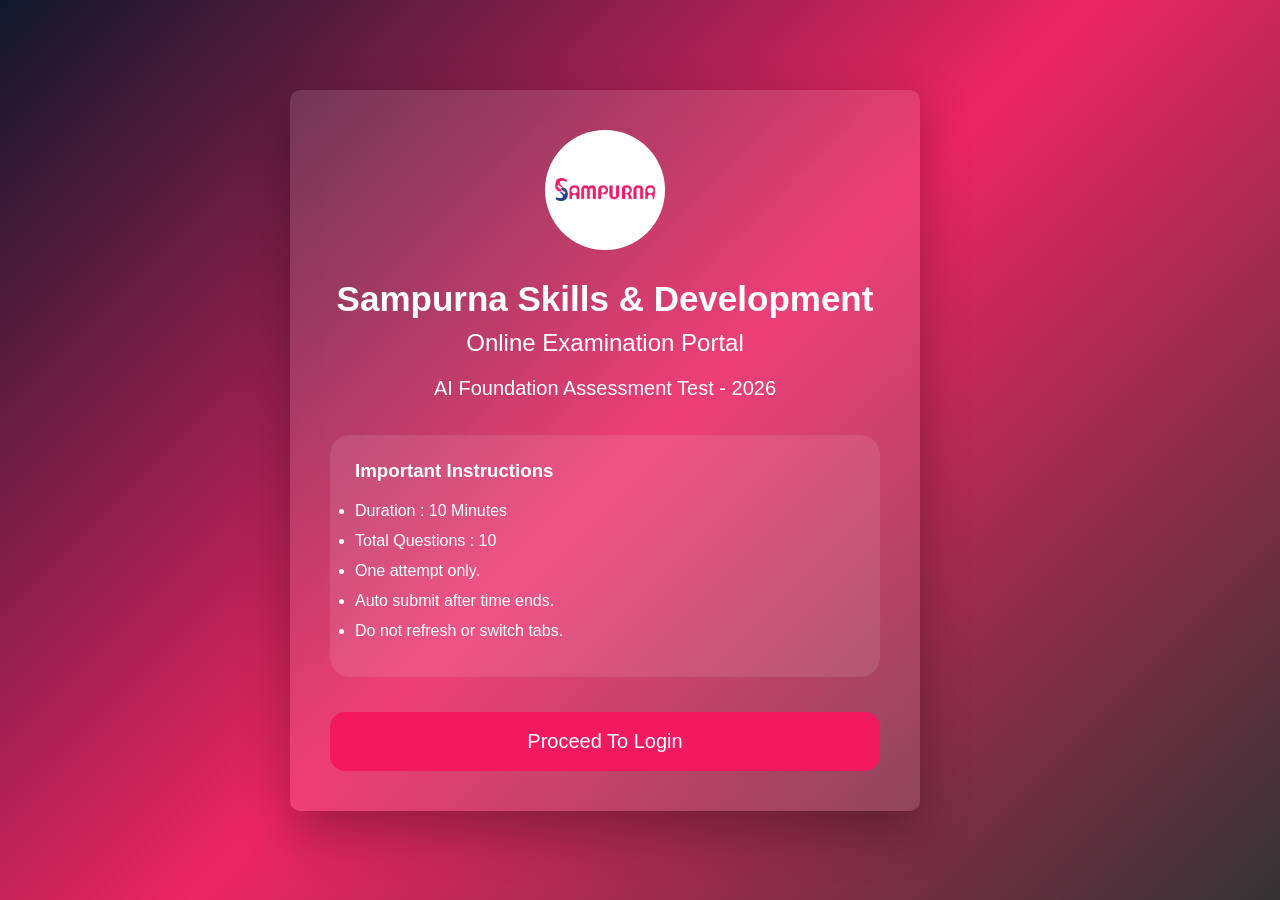
==== commit 496008fb: "Update assessment title to AI Foundation and add GitHub Pages validation script" ====
--- a/index.html
+++ b/index.html
@@ -29,7 +29,7 @@
          </h2>
 
          <p class="exam-name">
-            Database Management System (DBMS)
+            AI Foundation
             Assessment Test - 2026
          </p>
 
